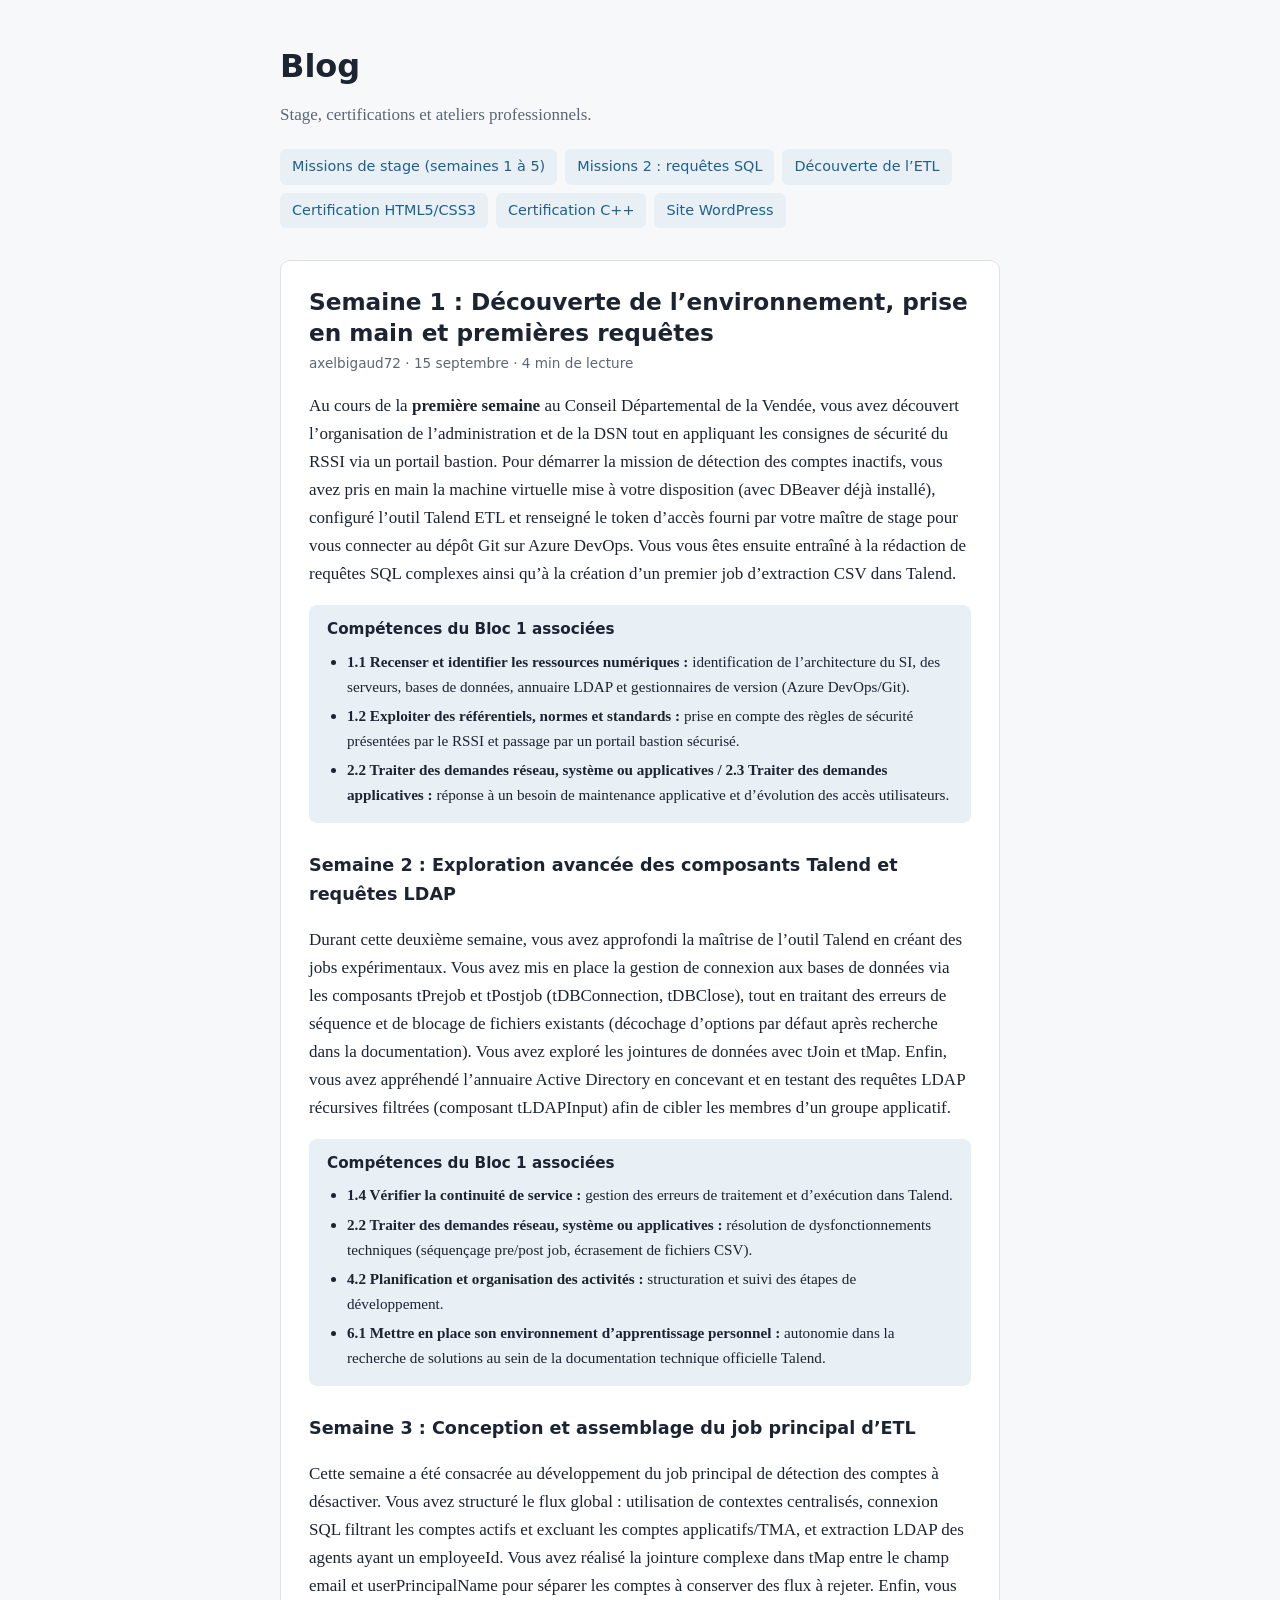
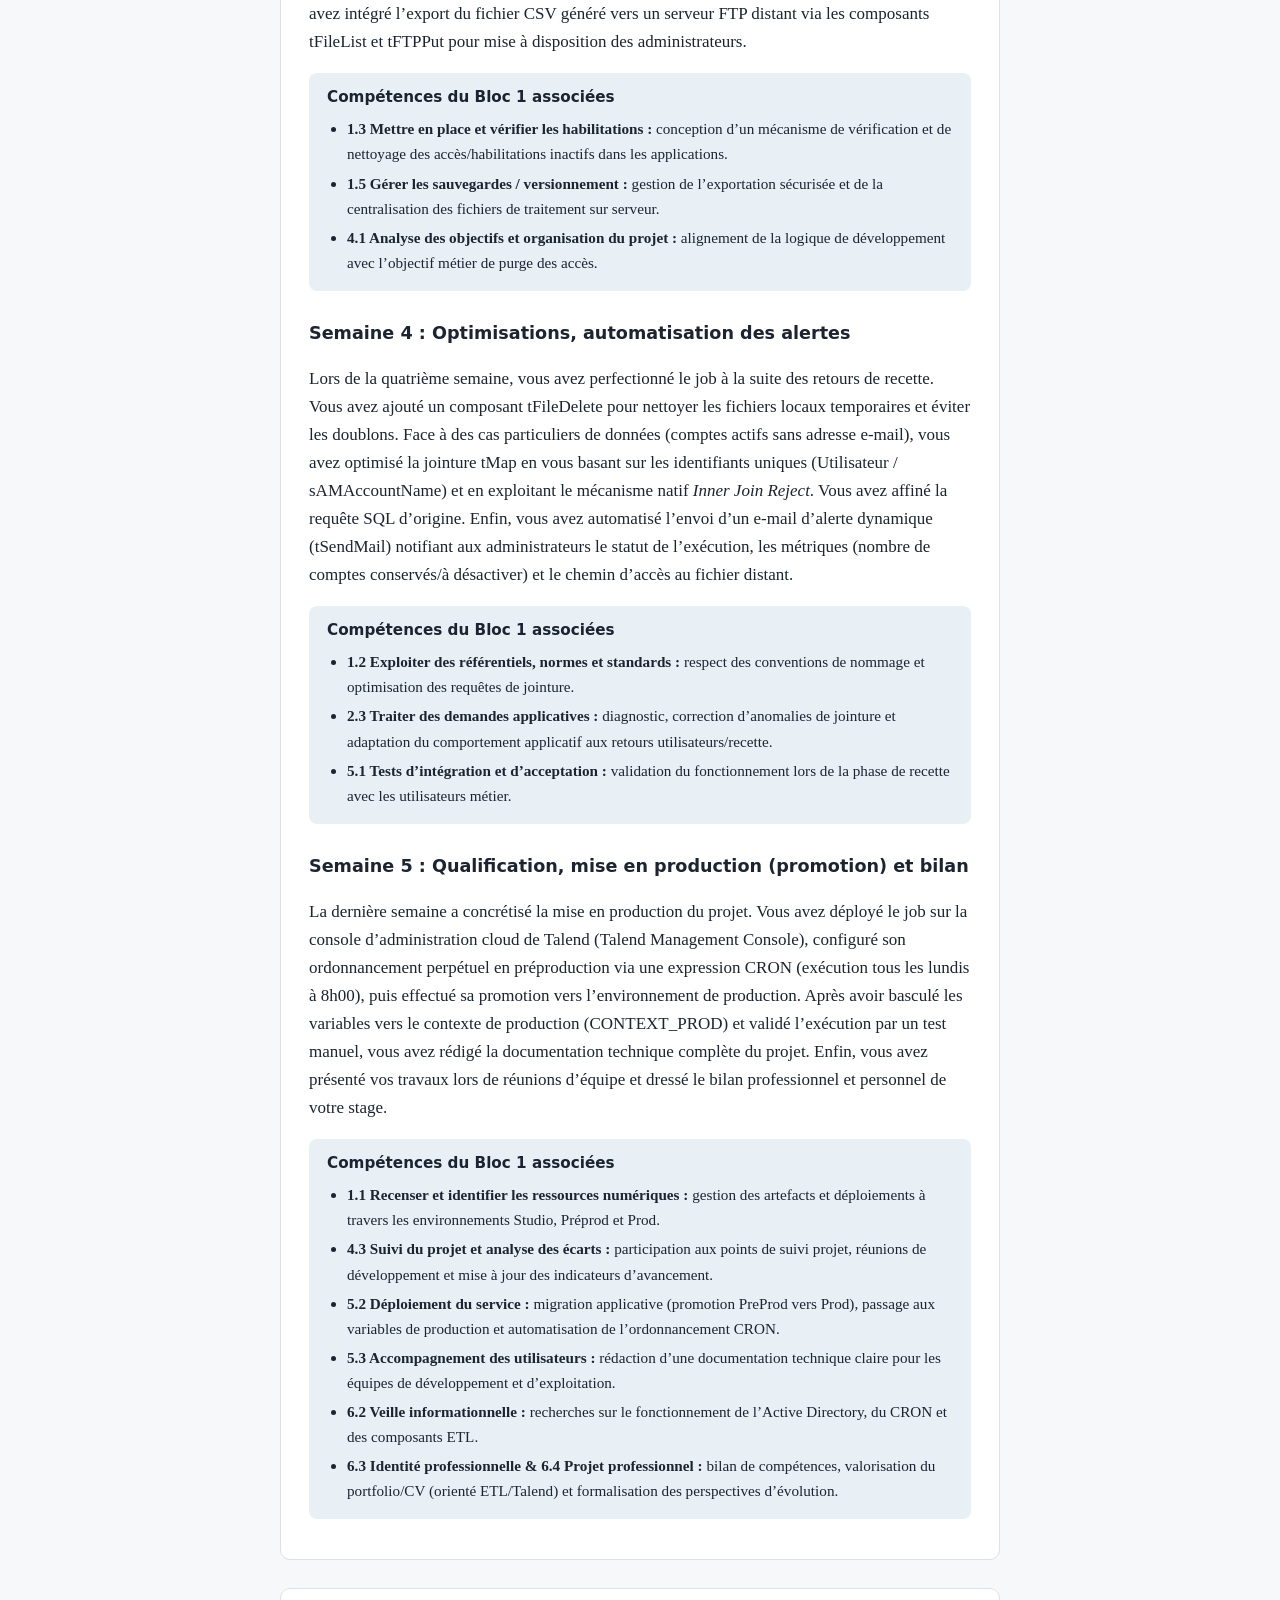
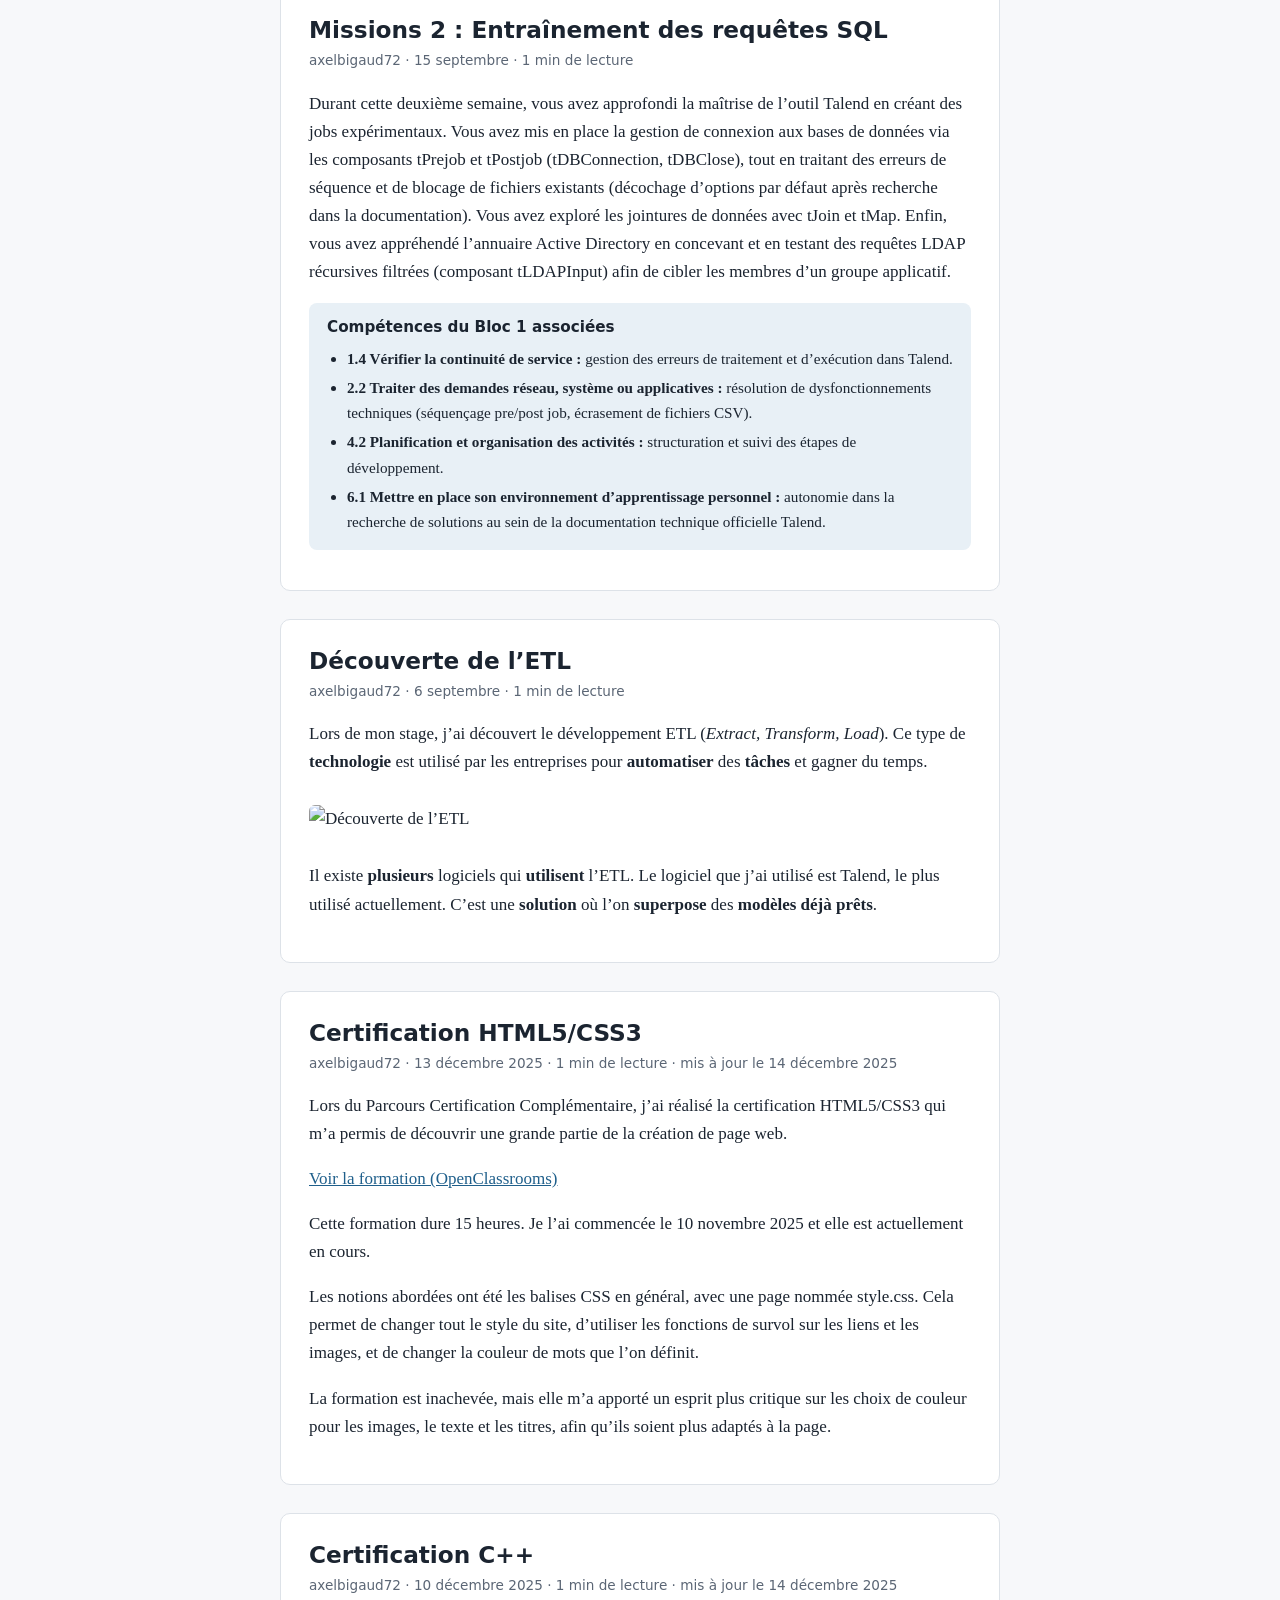
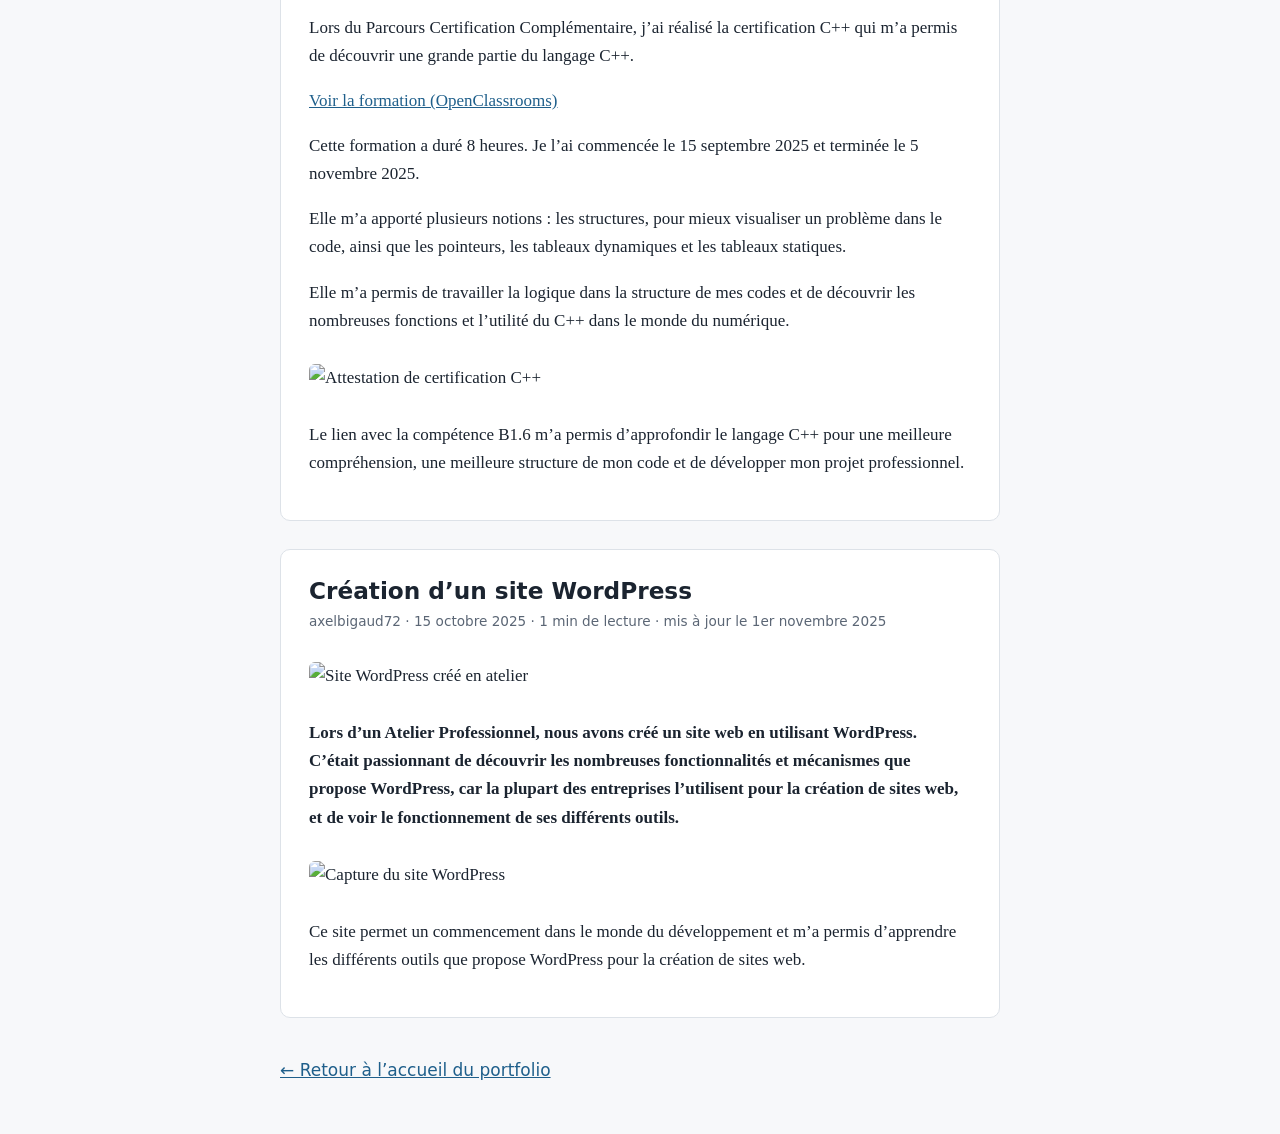
==== article.html @ 77b12d3e "Add article.html for blog content and structure This commit adds a new HTML file for a blog, includi" ====
<!DOCTYPE html>
<html lang="fr">
<head>
<meta charset="utf-8">
<meta name="viewport" content="width=device-width, initial-scale=1">
<title>Blog – Axel Bigaud</title>
<style>
:root{--bg:#f7f8fa;--card:#fff;--ink:#1b2430;--muted:#5b6675;--accent:#1f5f8b;--line:#dde2e8;--tag:#e8f0f6}
@media (prefers-color-scheme:dark){:root{--bg:#12171d;--card:#1a2129;--ink:#e6ebf0;--muted:#9aa6b3;--accent:#7bb6df;--line:#2b3540;--tag:#22303c}}
*{box-sizing:border-box}
body{margin:0;background:var(--bg);color:var(--ink);font:17px/1.65 Georgia,"Times New Roman",serif}
a{color:var(--accent)}
a:focus-visible{outline:3px solid var(--accent);outline-offset:2px}
header,main,footer{max-width:760px;margin:0 auto;padding:0 20px}
header{padding-top:40px}
h1,h2,h3,.meta,nav{font-family:"Segoe UI",system-ui,sans-serif}
h1{font-size:2rem;margin:0 0 8px}
header p{color:var(--muted);margin:0 0 20px}
nav ul{list-style:none;padding:0;margin:0 0 32px;display:flex;flex-wrap:wrap;gap:8px}
nav a{display:block;padding:6px 12px;border-radius:6px;background:var(--tag);text-decoration:none;font-size:.9rem}
article{background:var(--card);border:1px solid var(--line);border-radius:10px;padding:26px 28px;margin-bottom:28px}
article h2{font-size:1.45rem;margin:0 0 4px;line-height:1.3}
article h3{font-size:1.1rem;margin:28px 0 8px}
.meta{color:var(--muted);font-size:.85rem;margin:0 0 18px}
article img{max-width:100%;height:auto;border-radius:6px;margin:12px 0}
.comp{background:var(--tag);border-radius:8px;padding:12px 18px;margin:14px 0}
.comp p{margin:0 0 6px;font-family:"Segoe UI",system-ui,sans-serif;font-weight:600;font-size:.95rem}
.comp ul{margin:0;padding-left:20px}
.comp li{margin:4px 0;font-size:.95rem}
footer{padding:10px 20px 50px;font-family:"Segoe UI",system-ui,sans-serif}
</style>
</head>
<body>
<header>
  <h1>Blog</h1>
  <p>Stage, certifications et ateliers professionnels.</p>
  <nav aria-label="Articles">
    <ul>
      <li><a href="#stage">Missions de stage (semaines 1 à 5)</a></li>
      <li><a href="#sql">Missions 2 : requêtes SQL</a></li>
      <li><a href="#etl">Découverte de l’ETL</a></li>
      <li><a href="#html-css">Certification HTML5/CSS3</a></li>
      <li><a href="#cpp">Certification C++</a></li>
      <li><a href="#wordpress">Site WordPress</a></li>
    </ul>
  </nav>
</header>

<main>

<article id="stage">
  <h2>Semaine 1 : Découverte de l’environnement, prise en main et premières requêtes</h2>
  <p class="meta">axelbigaud72 · 15 septembre · 4 min de lecture</p>
  <p>Au cours de la <strong>première semaine</strong> au Conseil Départemental de la Vendée, vous avez découvert l’organisation de l’administration et de la DSN tout en appliquant les consignes de sécurité du RSSI via un portail bastion. Pour démarrer la mission de détection des comptes inactifs, vous avez pris en main la machine virtuelle mise à votre disposition (avec DBeaver déjà installé), configuré l’outil Talend ETL et renseigné le token d’accès fourni par votre maître de stage pour vous connecter au dépôt Git sur Azure DevOps. Vous vous êtes ensuite entraîné à la rédaction de requêtes SQL complexes ainsi qu’à la création d’un premier job d’extraction CSV dans Talend.</p>
  <div class="comp"><p>Compétences du Bloc 1 associées</p><ul>
    <li><strong>1.1 Recenser et identifier les ressources numériques :</strong> identification de l’architecture du SI, des serveurs, bases de données, annuaire LDAP et gestionnaires de version (Azure DevOps/Git).</li>
    <li><strong>1.2 Exploiter des référentiels, normes et standards :</strong> prise en compte des règles de sécurité présentées par le RSSI et passage par un portail bastion sécurisé.</li>
    <li><strong>2.2 Traiter des demandes réseau, système ou applicatives / 2.3 Traiter des demandes applicatives :</strong> réponse à un besoin de maintenance applicative et d’évolution des accès utilisateurs.</li>
  </ul></div>

  <h3>Semaine 2 : Exploration avancée des composants Talend et requêtes LDAP</h3>
  <p>Durant cette deuxième semaine, vous avez approfondi la maîtrise de l’outil Talend en créant des jobs expérimentaux. Vous avez mis en place la gestion de connexion aux bases de données via les composants tPrejob et tPostjob (tDBConnection, tDBClose), tout en traitant des erreurs de séquence et de blocage de fichiers existants (décochage d’options par défaut après recherche dans la documentation). Vous avez exploré les jointures de données avec tJoin et tMap. Enfin, vous avez appréhendé l’annuaire Active Directory en concevant et en testant des requêtes LDAP récursives filtrées (composant tLDAPInput) afin de cibler les membres d’un groupe applicatif.</p>
  <div class="comp"><p>Compétences du Bloc 1 associées</p><ul>
    <li><strong>1.4 Vérifier la continuité de service :</strong> gestion des erreurs de traitement et d’exécution dans Talend.</li>
    <li><strong>2.2 Traiter des demandes réseau, système ou applicatives :</strong> résolution de dysfonctionnements techniques (séquençage pre/post job, écrasement de fichiers CSV).</li>
    <li><strong>4.2 Planification et organisation des activités :</strong> structuration et suivi des étapes de développement.</li>
    <li><strong>6.1 Mettre en place son environnement d’apprentissage personnel :</strong> autonomie dans la recherche de solutions au sein de la documentation technique officielle Talend.</li>
  </ul></div>

  <h3>Semaine 3 : Conception et assemblage du job principal d’ETL</h3>
  <p>Cette semaine a été consacrée au développement du job principal de détection des comptes à désactiver. Vous avez structuré le flux global : utilisation de contextes centralisés, connexion SQL filtrant les comptes actifs et excluant les comptes applicatifs/TMA, et extraction LDAP des agents ayant un employeeId. Vous avez réalisé la jointure complexe dans tMap entre le champ email et userPrincipalName pour séparer les comptes à conserver des flux à rejeter. Enfin, vous avez intégré l’export du fichier CSV généré vers un serveur FTP distant via les composants tFileList et tFTPPut pour mise à disposition des administrateurs.</p>
  <div class="comp"><p>Compétences du Bloc 1 associées</p><ul>
    <li><strong>1.3 Mettre en place et vérifier les habilitations :</strong> conception d’un mécanisme de vérification et de nettoyage des accès/habilitations inactifs dans les applications.</li>
    <li><strong>1.5 Gérer les sauvegardes / versionnement :</strong> gestion de l’exportation sécurisée et de la centralisation des fichiers de traitement sur serveur.</li>
    <li><strong>4.1 Analyse des objectifs et organisation du projet :</strong> alignement de la logique de développement avec l’objectif métier de purge des accès.</li>
  </ul></div>

  <h3>Semaine 4 : Optimisations, automatisation des alertes</h3>
  <p>Lors de la quatrième semaine, vous avez perfectionné le job à la suite des retours de recette. Vous avez ajouté un composant tFileDelete pour nettoyer les fichiers locaux temporaires et éviter les doublons. Face à des cas particuliers de données (comptes actifs sans adresse e-mail), vous avez optimisé la jointure tMap en vous basant sur les identifiants uniques (Utilisateur / sAMAccountName) et en exploitant le mécanisme natif <em>Inner Join Reject</em>. Vous avez affiné la requête SQL d’origine. Enfin, vous avez automatisé l’envoi d’un e-mail d’alerte dynamique (tSendMail) notifiant aux administrateurs le statut de l’exécution, les métriques (nombre de comptes conservés/à désactiver) et le chemin d’accès au fichier distant.</p>
  <div class="comp"><p>Compétences du Bloc 1 associées</p><ul>
    <li><strong>1.2 Exploiter des référentiels, normes et standards :</strong> respect des conventions de nommage et optimisation des requêtes de jointure.</li>
    <li><strong>2.3 Traiter des demandes applicatives :</strong> diagnostic, correction d’anomalies de jointure et adaptation du comportement applicatif aux retours utilisateurs/recette.</li>
    <li><strong>5.1 Tests d’intégration et d’acceptation :</strong> validation du fonctionnement lors de la phase de recette avec les utilisateurs métier.</li>
  </ul></div>

  <h3>Semaine 5 : Qualification, mise en production (promotion) et bilan</h3>
  <p>La dernière semaine a concrétisé la mise en production du projet. Vous avez déployé le job sur la console d’administration cloud de Talend (Talend Management Console), configuré son ordonnancement perpétuel en préproduction via une expression CRON (exécution tous les lundis à 8h00), puis effectué sa promotion vers l’environnement de production. Après avoir basculé les variables vers le contexte de production (CONTEXT_PROD) et validé l’exécution par un test manuel, vous avez rédigé la documentation technique complète du projet. Enfin, vous avez présenté vos travaux lors de réunions d’équipe et dressé le bilan professionnel et personnel de votre stage.</p>
  <div class="comp"><p>Compétences du Bloc 1 associées</p><ul>
    <li><strong>1.1 Recenser et identifier les ressources numériques :</strong> gestion des artefacts et déploiements à travers les environnements Studio, Préprod et Prod.</li>
    <li><strong>4.3 Suivi du projet et analyse des écarts :</strong> participation aux points de suivi projet, réunions de développement et mise à jour des indicateurs d’avancement.</li>
    <li><strong>5.2 Déploiement du service :</strong> migration applicative (promotion PreProd vers Prod), passage aux variables de production et automatisation de l’ordonnancement CRON.</li>
    <li><strong>5.3 Accompagnement des utilisateurs :</strong> rédaction d’une documentation technique claire pour les équipes de développement et d’exploitation.</li>
    <li><strong>6.2 Veille informationnelle :</strong> recherches sur le fonctionnement de l’Active Directory, du CRON et des composants ETL.</li>
    <li><strong>6.3 Identité professionnelle &amp; 6.4 Projet professionnel :</strong> bilan de compétences, valorisation du portfolio/CV (orienté ETL/Talend) et formalisation des perspectives d’évolution.</li>
  </ul></div>
</article>

<article id="sql">
  <h2>Missions 2 : Entraînement des requêtes SQL</h2>
  <p class="meta">axelbigaud72 · 15 septembre · 1 min de lecture</p>
  <p>Durant cette deuxième semaine, vous avez approfondi la maîtrise de l’outil Talend en créant des jobs expérimentaux. Vous avez mis en place la gestion de connexion aux bases de données via les composants tPrejob et tPostjob (tDBConnection, tDBClose), tout en traitant des erreurs de séquence et de blocage de fichiers existants (décochage d’options par défaut après recherche dans la documentation). Vous avez exploré les jointures de données avec tJoin et tMap. Enfin, vous avez appréhendé l’annuaire Active Directory en concevant et en testant des requêtes LDAP récursives filtrées (composant tLDAPInput) afin de cibler les membres d’un groupe applicatif.</p>
  <div class="comp"><p>Compétences du Bloc 1 associées</p><ul>
    <li><strong>1.4 Vérifier la continuité de service :</strong> gestion des erreurs de traitement et d’exécution dans Talend.</li>
    <li><strong>2.2 Traiter des demandes réseau, système ou applicatives :</strong> résolution de dysfonctionnements techniques (séquençage pre/post job, écrasement de fichiers CSV).</li>
    <li><strong>4.2 Planification et organisation des activités :</strong> structuration et suivi des étapes de développement.</li>
    <li><strong>6.1 Mettre en place son environnement d’apprentissage personnel :</strong> autonomie dans la recherche de solutions au sein de la documentation technique officielle Talend.</li>
  </ul></div>
</article>

<article id="etl">
  <h2>Découverte de l’ETL</h2>
  <p class="meta">axelbigaud72 · 6 septembre · 1 min de lecture</p>
  <p>Lors de mon stage, j’ai découvert le développement ETL (<em>Extract, Transform, Load</em>). Ce type de <strong>technologie</strong> est utilisé par les entreprises pour <strong>automatiser</strong> des <strong>tâches</strong> et gagner du temps.</p>
  <img src="https://static.wixstatic.com/media/671e97_c78c24c691084920ae2a7288856e9ec1~mv2.webp" alt="Découverte de l’ETL" loading="lazy">
  <p>Il existe <strong>plusieurs</strong> logiciels qui <strong>utilisent</strong> l’ETL. Le logiciel que j’ai utilisé est Talend, le plus utilisé actuellement. C’est une <strong>solution</strong> où l’on <strong>superpose</strong> des <strong>modèles déjà prêts</strong>.</p>
</article>

<article id="html-css">
  <h2>Certification HTML5/CSS3</h2>
  <p class="meta">axelbigaud72 · 13 décembre 2025 · 1 min de lecture · mis à jour le 14 décembre 2025</p>
  <p>Lors du Parcours Certification Complémentaire, j’ai réalisé la certification HTML5/CSS3 qui m’a permis de découvrir une grande partie de la création de page web.</p>
  <p><a href="https://openclassrooms.com/fr/courses/1603881-creez-votre-site-web-avec-html5-et-css3" target="_blank" rel="noopener">Voir la formation (OpenClassrooms)</a></p>
  <p>Cette formation dure 15 heures. Je l’ai commencée le 10 novembre 2025 et elle est actuellement en cours.</p>
  <p>Les notions abordées ont été les balises CSS en général, avec une page nommée style.css. Cela permet de changer tout le style du site, d’utiliser les fonctions de survol sur les liens et les images, et de changer la couleur de mots que l’on définit.</p>
  <p>La formation est inachevée, mais elle m’a apporté un esprit plus critique sur les choix de couleur pour les images, le texte et les titres, afin qu’ils soient plus adaptés à la page.</p>
</article>

<article id="cpp">
  <h2>Certification C++</h2>
  <p class="meta">axelbigaud72 · 10 décembre 2025 · 1 min de lecture · mis à jour le 14 décembre 2025</p>
  <p>Lors du Parcours Certification Complémentaire, j’ai réalisé la certification C++ qui m’a permis de découvrir une grande partie du langage C++.</p>
  <p><a href="https://openclassrooms.com/fr/courses/1894236-apprenez-a-programmer-en-c" target="_blank" rel="noopener">Voir la formation (OpenClassrooms)</a></p>
  <p>Cette formation a duré 8 heures. Je l’ai commencée le 15 septembre 2025 et terminée le 5 novembre 2025.</p>
  <p>Elle m’a apporté plusieurs notions : les structures, pour mieux visualiser un problème dans le code, ainsi que les pointeurs, les tableaux dynamiques et les tableaux statiques.</p>
  <p>Elle m’a permis de travailler la logique dans la structure de mes codes et de découvrir les nombreuses fonctions et l’utilité du C++ dans le monde du numérique.</p>
  <img src="https://static.wixstatic.com/media/671e97_5f6fb6a0a0d3414e9a779b423c943acb~mv2.png" alt="Attestation de certification C++" loading="lazy">
  <p>Le lien avec la compétence B1.6 m’a permis d’approfondir le langage C++ pour une meilleure compréhension, une meilleure structure de mon code et de développer mon projet professionnel.</p>
</article>

<article id="wordpress">
  <h2>Création d’un site WordPress</h2>
  <p class="meta">axelbigaud72 · 15 octobre 2025 · 1 min de lecture · mis à jour le 1er novembre 2025</p>
  <img src="https://static.wixstatic.com/media/671e97_d63d5aa491904e43a7136a1f1088baa8~mv2.jpg" alt="Site WordPress créé en atelier" loading="lazy">
  <p><strong>Lors d’un Atelier Professionnel, nous avons créé un site web en utilisant WordPress. C’était passionnant de découvrir les nombreuses fonctionnalités et mécanismes que propose WordPress, car la plupart des entreprises l’utilisent pour la création de sites web, et de voir le fonctionnement de ses différents outils.</strong></p>
  <img src="https://static.wixstatic.com/media/671e97_5283cdb0b3a94b028d3f712acb3dbf58~mv2.png" alt="Capture du site WordPress" loading="lazy">
  <p>Ce site permet un commencement dans le monde du développement et m’a permis d’apprendre les différents outils que propose WordPress pour la création de sites web.</p>
</article>

</main>

<footer><a href="https://axel-85.github.io/Portfolio/">← Retour à l’accueil du portfolio</a></footer>
</body>
</html>
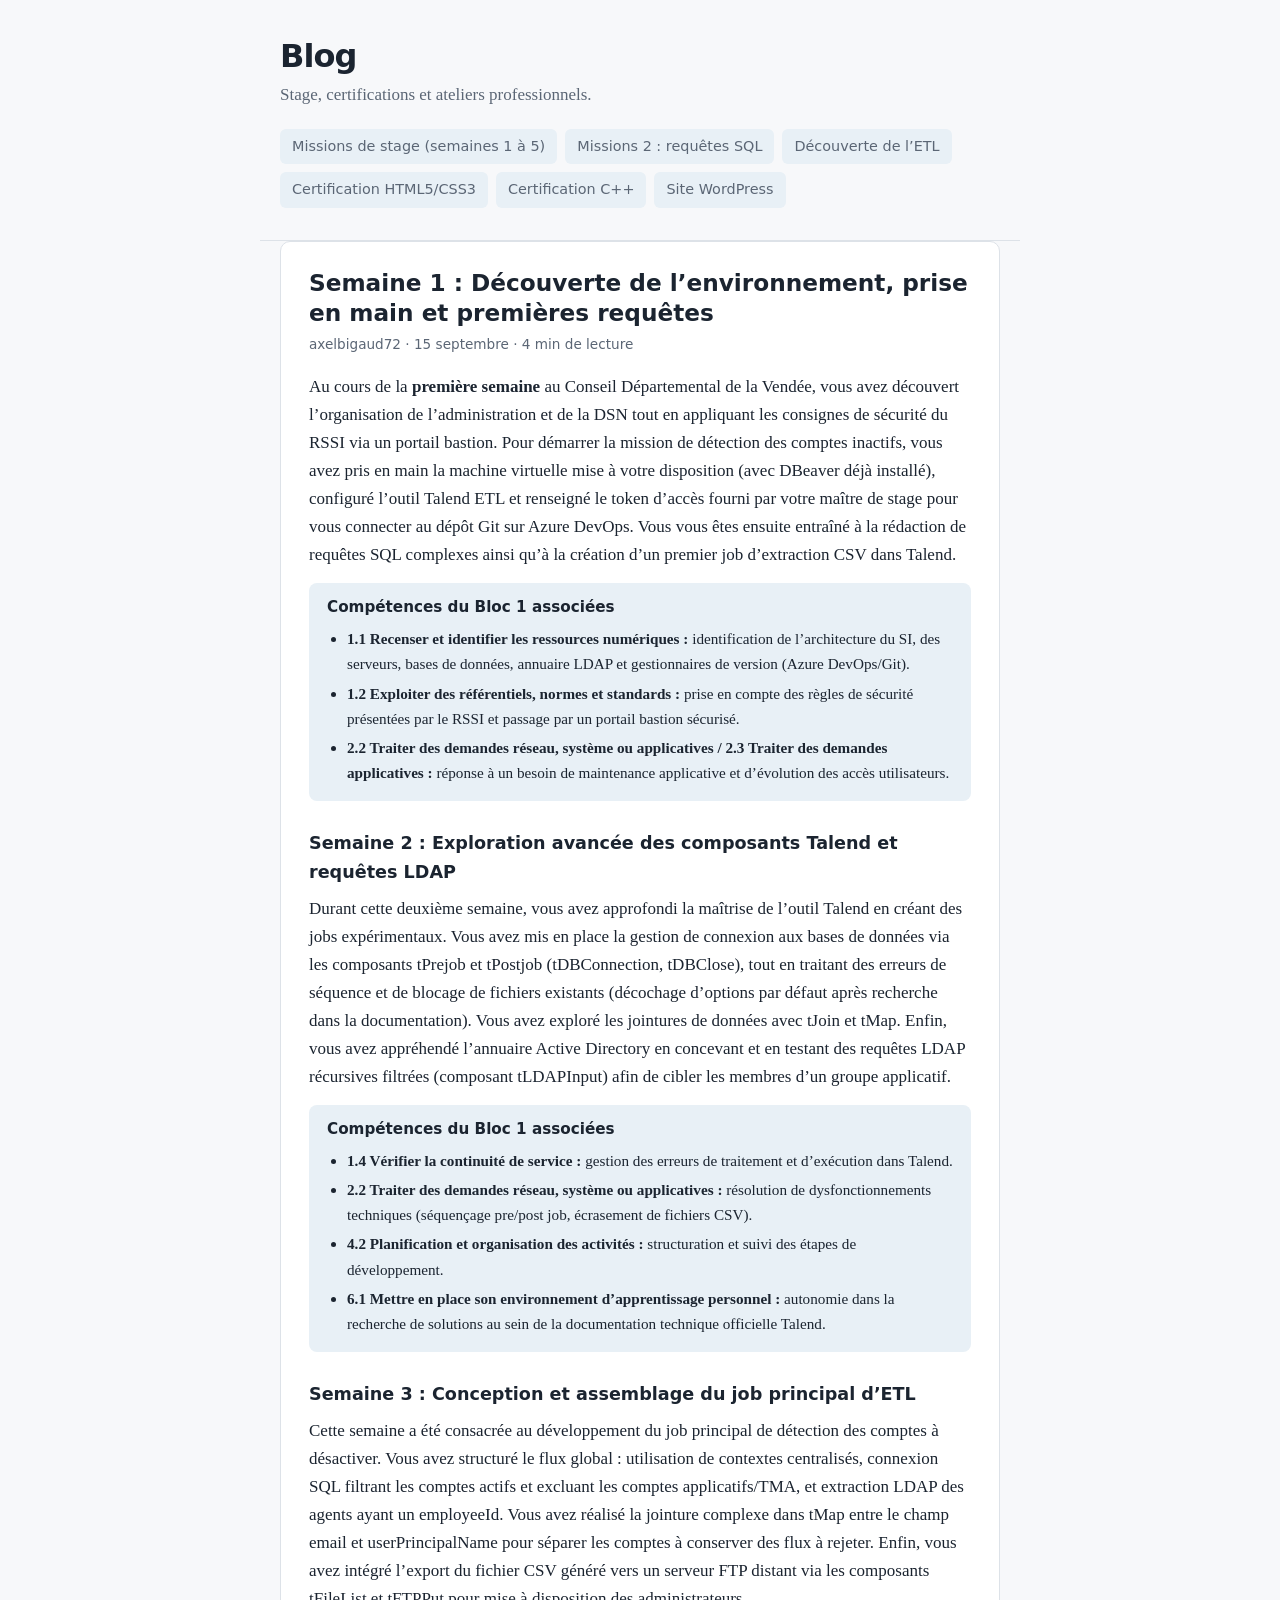
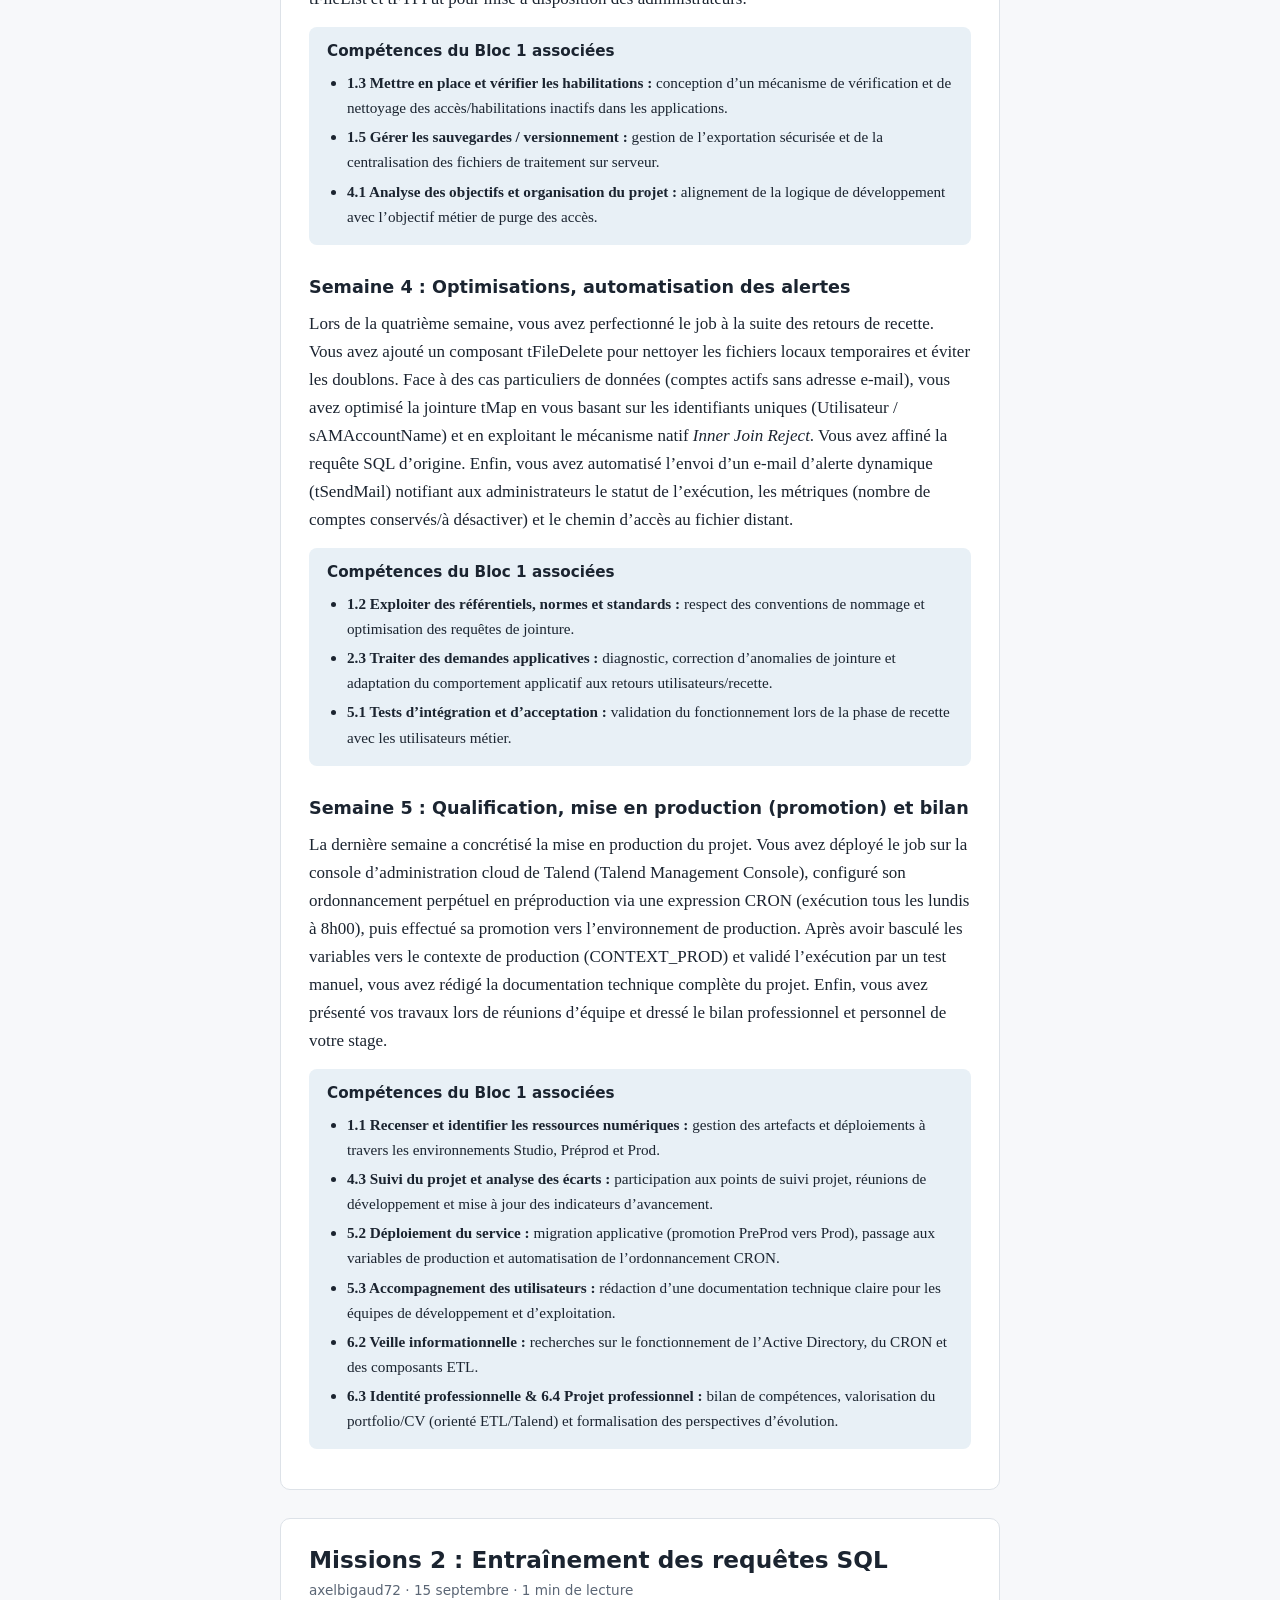
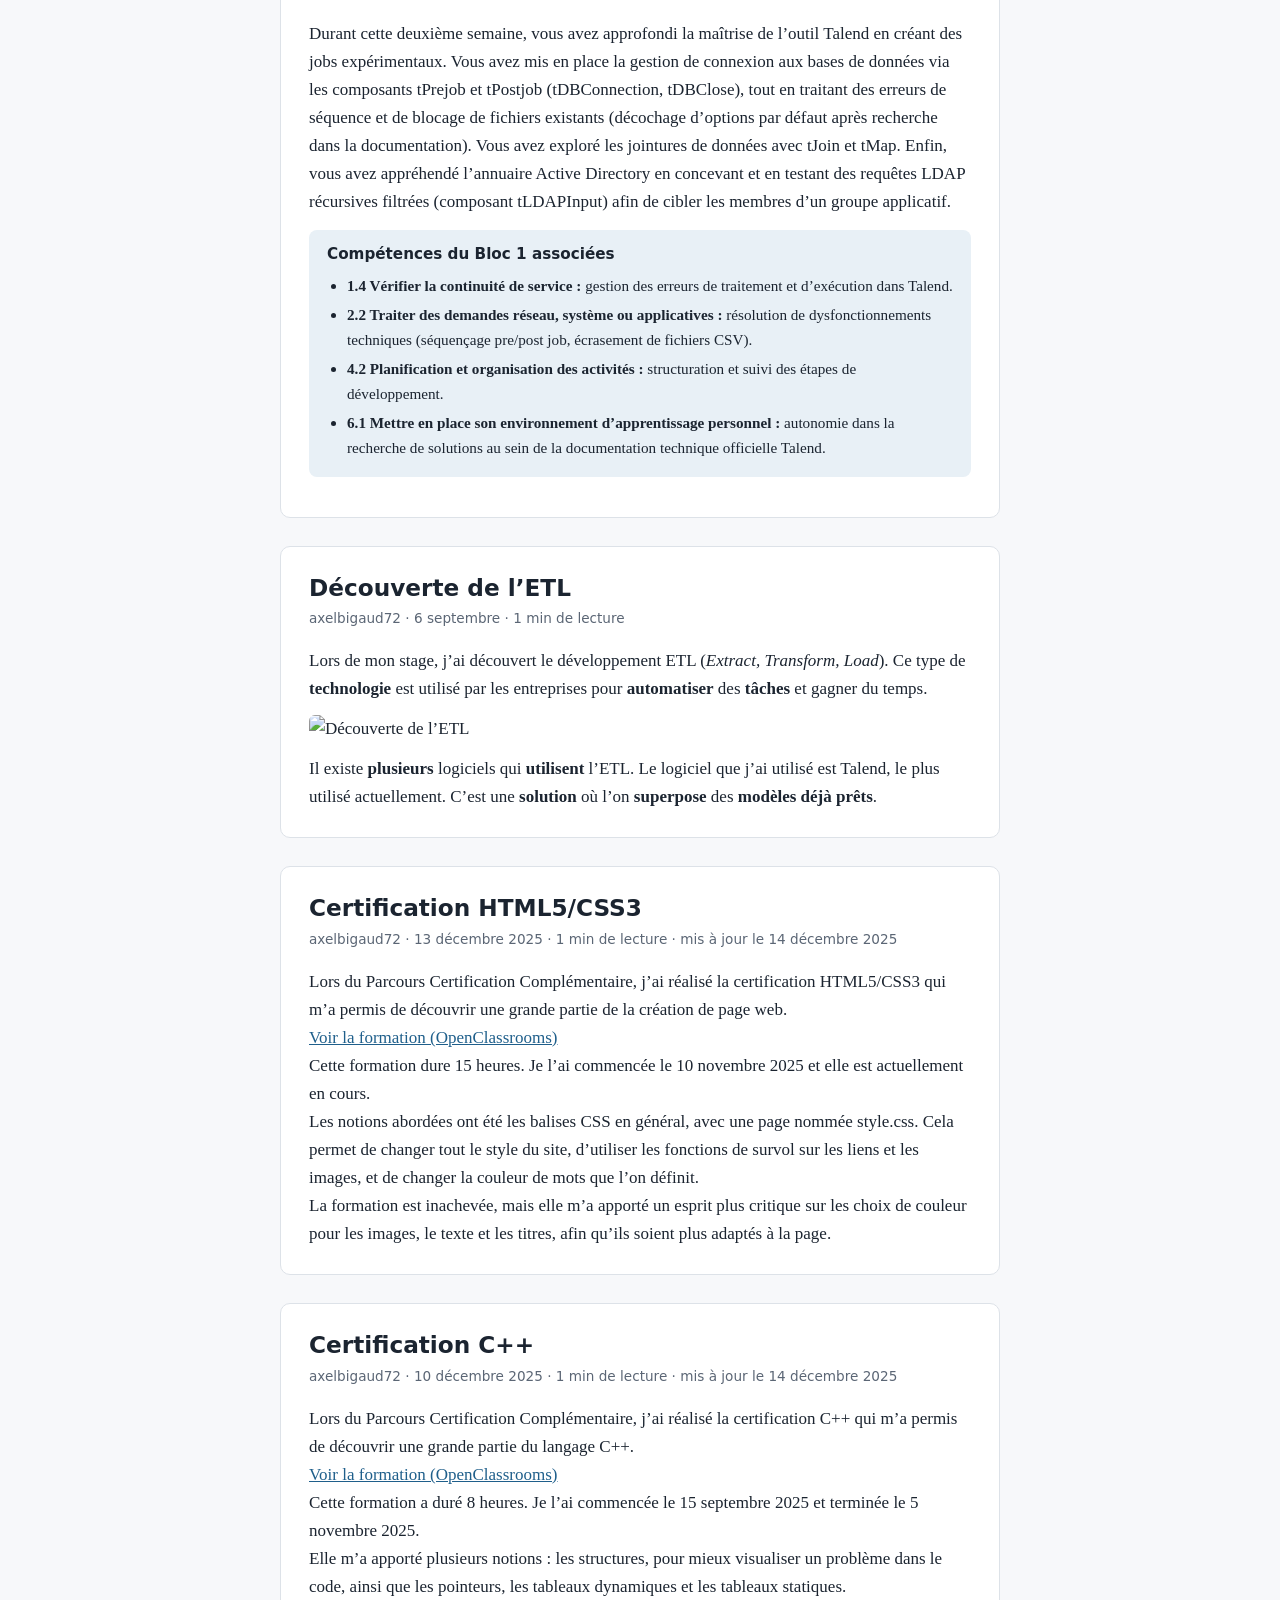
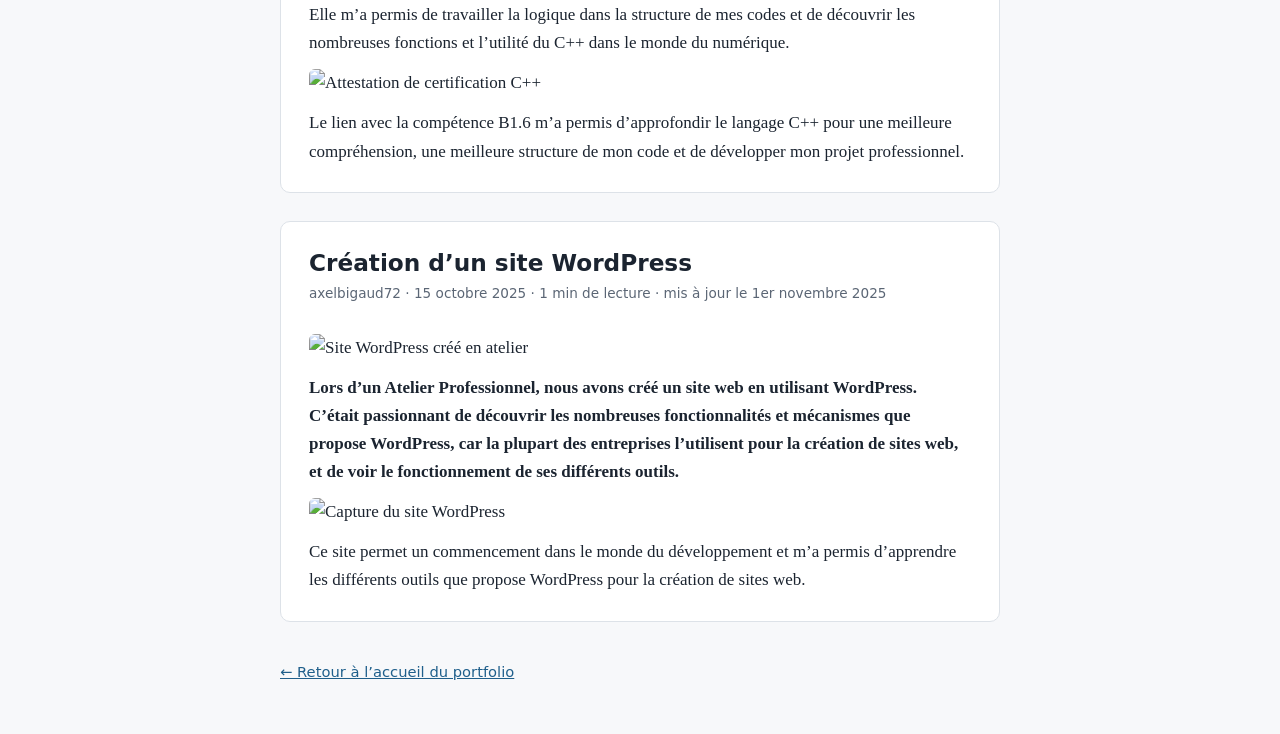
==== commit 089bdb92: "Add stylesheet link to article.html" ====
--- a/article.html
+++ b/article.html
@@ -4,6 +4,7 @@
 <meta charset="utf-8">
 <meta name="viewport" content="width=device-width, initial-scale=1">
 <title>Blog – Axel Bigaud</title>
+<link rel="stylesheet" href="style.css">
 <style>
 :root{--bg:#f7f8fa;--card:#fff;--ink:#1b2430;--muted:#5b6675;--accent:#1f5f8b;--line:#dde2e8;--tag:#e8f0f6}
 @media (prefers-color-scheme:dark){:root{--bg:#12171d;--card:#1a2129;--ink:#e6ebf0;--muted:#9aa6b3;--accent:#7bb6df;--line:#2b3540;--tag:#22303c}}
--- a/style.css
+++ b/style.css
@@ -0,0 +1,143 @@
+:root{
+  --paper:#F2F5FA;
+  --ink:#0F1B3D;
+  --muted:#4A5675;
+  --line:#CBD3E4;
+  --cobalt:#2446F0;
+  --cobalt-dark:#1A33B8;
+  --sun:#FFD54A;
+  --code-bg:#0F1B3D;
+  --head:'Bricolage Grotesque','Segoe UI',Arial,sans-serif;
+  --body:'Figtree','Segoe UI',Arial,sans-serif;
+  --mono:'JetBrains Mono',Consolas,monospace;
+}
+*{box-sizing:border-box;margin:0;padding:0}
+html{scroll-behavior:smooth}
+body{background:var(--paper);color:var(--ink);font-family:var(--body);font-size:1.0625rem;line-height:1.65;-webkit-font-smoothing:antialiased}
+a{color:inherit}
+:focus-visible{outline:3px solid var(--cobalt);outline-offset:3px;border-radius:4px}
+.wrap{max-width:1120px;margin:0 auto;padding:0 28px}
+
+/* En-tête */
+header{padding:22px 0;border-bottom:1px solid var(--line)}
+header .wrap{display:flex;align-items:center;justify-content:space-between;gap:20px;flex-wrap:wrap}
+.logo{font-family:var(--head);font-weight:800;font-size:1.25rem;text-decoration:none;letter-spacing:-.01em}
+nav ul{display:flex;gap:6px;list-style:none;flex-wrap:wrap}
+nav a{display:block;padding:8px 14px;border-radius:999px;text-decoration:none;font-weight:500;font-size:.97rem;color:var(--muted);transition:background .2s,color .2s}
+nav a:hover{background:#E1E7F5;color:var(--ink)}
+nav a.active{background:var(--ink);color:#fff}
+
+/* Hero */
+.hero{padding:84px 0 96px}
+.hero .wrap{display:grid;grid-template-columns:1.1fr .9fr;gap:56px;align-items:center}
+h1{font-family:var(--head);font-weight:800;font-size:clamp(2.6rem,6.2vw,4.6rem);line-height:1.02;letter-spacing:-.03em}
+h1 span{background:linear-gradient(transparent 62%,var(--sun) 62% 92%,transparent 92%);padding:0 .06em}
+.lead{margin-top:26px;max-width:34em;font-size:1.2rem;color:var(--muted)}
+.lead strong{color:var(--ink);font-weight:600}
+.actions{margin-top:34px;display:flex;gap:14px;flex-wrap:wrap}
+.btn{display:inline-block;padding:14px 26px;border-radius:12px;font-weight:600;text-decoration:none;transition:transform .15s,background .2s}
+.btn-main{background:var(--cobalt);color:#fff}
+.btn-main:hover{background:var(--cobalt-dark);transform:translateY(-2px)}
+.btn-line{border:2px solid var(--ink)}
+.btn-line:hover{background:var(--ink);color:#fff}
+
+/* Bloc de code (élément marquant) */
+.code{background:var(--code-bg);color:#DCE4FF;border-radius:18px;padding:0;box-shadow:12px 12px 0 var(--cobalt);overflow:hidden}
+.code-bar{display:flex;gap:8px;align-items:center;padding:14px 18px;border-bottom:1px solid #2A3A6E;font-family:var(--mono);font-size:.8rem;color:#8FA0D6}
+.code-bar i{width:11px;height:11px;border-radius:50%;background:#3A4B85;display:block}
+.code-bar b{margin-left:8px;font-weight:400}
+pre{font-family:var(--mono);font-size:.98rem;line-height:1.85;padding:22px 24px 26px;overflow-x:auto}
+.k{color:#FFD54A}.p{color:#8FB0FF}.s{color:#9FE3B4}.n{color:#FF9DB5}
+.ln{display:block;opacity:0;animation:in .45s ease forwards}
+.ln:nth-child(1){animation-delay:.2s}.ln:nth-child(2){animation-delay:.5s}.ln:nth-child(3){animation-delay:.8s}
+.ln:nth-child(4){animation-delay:1.1s}.ln:nth-child(5){animation-delay:1.4s}.ln:nth-child(6){animation-delay:1.7s}.ln:nth-child(7){animation-delay:2s}
+@keyframes in{from{opacity:0;transform:translateX(-8px)}to{opacity:1;transform:none}}
+
+/* Sections en lignes : titre à gauche, contenu à droite */
+.rows{border-top:2px solid var(--ink)}
+.row{display:grid;grid-template-columns:minmax(220px,.8fr) 1.5fr;gap:40px;padding:44px 0;border-bottom:1px solid var(--line)}
+.row h2{font-family:var(--head);font-weight:700;font-size:clamp(1.8rem,3.4vw,2.5rem);line-height:1.1;letter-spacing:-.02em}
+.row p{max-width:36em;color:var(--muted)}
+.row a.more{display:inline-block;margin-top:18px;font-weight:600;color:var(--cobalt);text-decoration:none;border-bottom:2px solid currentColor;padding-bottom:2px}
+.row a.more:hover{color:var(--cobalt-dark)}
+
+/* Contact */
+.contact{margin:96px 0 0;background:var(--cobalt);color:#fff}
+.contact .wrap{padding-top:72px;padding-bottom:72px;display:grid;grid-template-columns:1.4fr 1fr;gap:40px;align-items:center}
+.contact h2{font-family:var(--head);font-weight:800;font-size:clamp(2rem,4.4vw,3.2rem);line-height:1.08;letter-spacing:-.02em}
+.contact p{margin-top:16px;max-width:30em;color:#DDE5FF}
+.contact .btn{background:var(--sun);color:var(--ink);justify-self:start}
+.contact .btn:hover{transform:translateY(-2px);background:#fff}
+
+footer{padding:28px 0;color:var(--muted);font-size:.92rem}
+
+@media (max-width:860px){
+  .hero{padding:52px 0 64px}
+  .hero .wrap,.row,.contact .wrap{grid-template-columns:1fr;gap:26px}
+  .row{padding:34px 0}
+  .code{box-shadow:8px 8px 0 var(--cobalt)}
+}
+@media (prefers-reduced-motion:reduce){
+  html{scroll-behavior:auto}
+  .ln{animation:none;opacity:1}
+  .btn,nav a{transition:none}
+}
+
+/* ===== Pages intérieures ===== */
+.page-head{padding:64px 0 36px}
+.page-head h1{font-size:clamp(2.2rem,5vw,3.6rem)}
+.page-head p{margin-top:18px;max-width:36em;color:var(--muted);font-size:1.15rem}
+.page-body{padding-bottom:40px}
+.back{display:inline-block;margin-top:40px;font-weight:600;color:var(--cobalt);text-decoration:none;border-bottom:2px solid currentColor;padding-bottom:2px}
+
+/* Compétences */
+.skill-groups{display:grid;grid-template-columns:1fr 1fr;gap:64px;border-top:2px solid var(--ink);padding-top:36px}
+.skill-groups h2{font-family:var(--head);font-weight:700;font-size:1.6rem;letter-spacing:-.01em;margin-bottom:10px}
+.skill-groups ul{list-style:none}
+.skill-groups li{display:flex;justify-content:space-between;align-items:center;gap:16px;padding:14px 0;border-bottom:1px solid var(--line);font-weight:600}
+.lvl{display:flex;align-items:center;gap:12px;font-weight:400;font-size:.92rem;color:var(--muted)}
+.meter{display:flex;gap:4px}
+.meter i{width:22px;height:8px;border-radius:4px;background:var(--line);display:block}
+.meter i.on{background:var(--cobalt)}
+.legend{margin-top:28px;color:var(--muted);font-size:.95rem}
+
+/* BTS SIO */
+.duo{display:grid;grid-template-columns:1fr 1fr;gap:28px;margin:8px 0 8px}
+.opt{border:2px solid var(--ink);border-radius:18px;padding:28px}
+.opt:first-child{box-shadow:8px 8px 0 var(--cobalt)}
+.opt:last-child{box-shadow:8px 8px 0 var(--sun)}
+.opt h3{font-family:var(--head);font-weight:800;font-size:2rem;letter-spacing:-.02em}
+.opt p{margin-top:8px;color:var(--muted)}
+.text-col{max-width:40em;margin-top:40px}
+.text-col h2{font-family:var(--head);font-weight:700;font-size:1.7rem;letter-spacing:-.02em;margin:34px 0 10px}
+.text-col p{color:var(--muted)}
+
+/* Expériences */
+.xps{border-top:2px solid var(--ink)}
+.xp{display:grid;grid-template-columns:240px 1fr;gap:44px;padding:40px 0;border-bottom:1px solid var(--line)}
+.xp svg{width:100%;height:auto;border-radius:16px;background:#E1E7F5;display:block}
+.year{display:inline-block;background:var(--sun);padding:2px 14px;border-radius:999px;font-weight:600;font-size:.92rem;margin-bottom:12px}
+.xp h2{font-family:var(--head);font-weight:700;font-size:1.7rem;line-height:1.15;letter-spacing:-.02em}
+.xp p{margin-top:10px;color:var(--muted);max-width:38em}
+.xp ul{margin-top:10px;padding-left:1.2em;color:var(--muted);max-width:38em}
+.xp li{margin-top:4px}
+
+/* Contact */
+.contact-grid{display:grid;grid-template-columns:1.3fr .7fr;gap:64px;border-top:2px solid var(--ink);padding-top:40px}
+.field{display:flex;flex-direction:column;gap:6px;margin-bottom:20px;font-weight:600}
+.field input,.field textarea{font:inherit;font-weight:400;padding:13px 14px;border:2px solid var(--line);border-radius:10px;background:#fff;color:var(--ink)}
+.field input:focus,.field textarea:focus{border-color:var(--cobalt)}
+.field textarea{min-height:160px;resize:vertical}
+button.btn{border:0;cursor:pointer;font:inherit;font-weight:600}
+.note{margin-top:14px;color:var(--muted);font-size:.93rem;max-width:34em}
+.info h2{font-family:var(--head);font-weight:700;font-size:1.5rem;margin-bottom:12px}
+.info p{margin-bottom:18px;color:var(--muted)}
+.info a{color:var(--cobalt);font-weight:600;text-decoration:none;border-bottom:2px solid currentColor;word-break:break-all}
+
+@media (max-width:860px){
+  .skill-groups,.duo,.contact-grid{grid-template-columns:1fr;gap:34px}
+  .xp{grid-template-columns:1fr;gap:20px}
+  .xp svg{max-width:300px}
+  .page-head{padding:44px 0 24px}
+}
+
